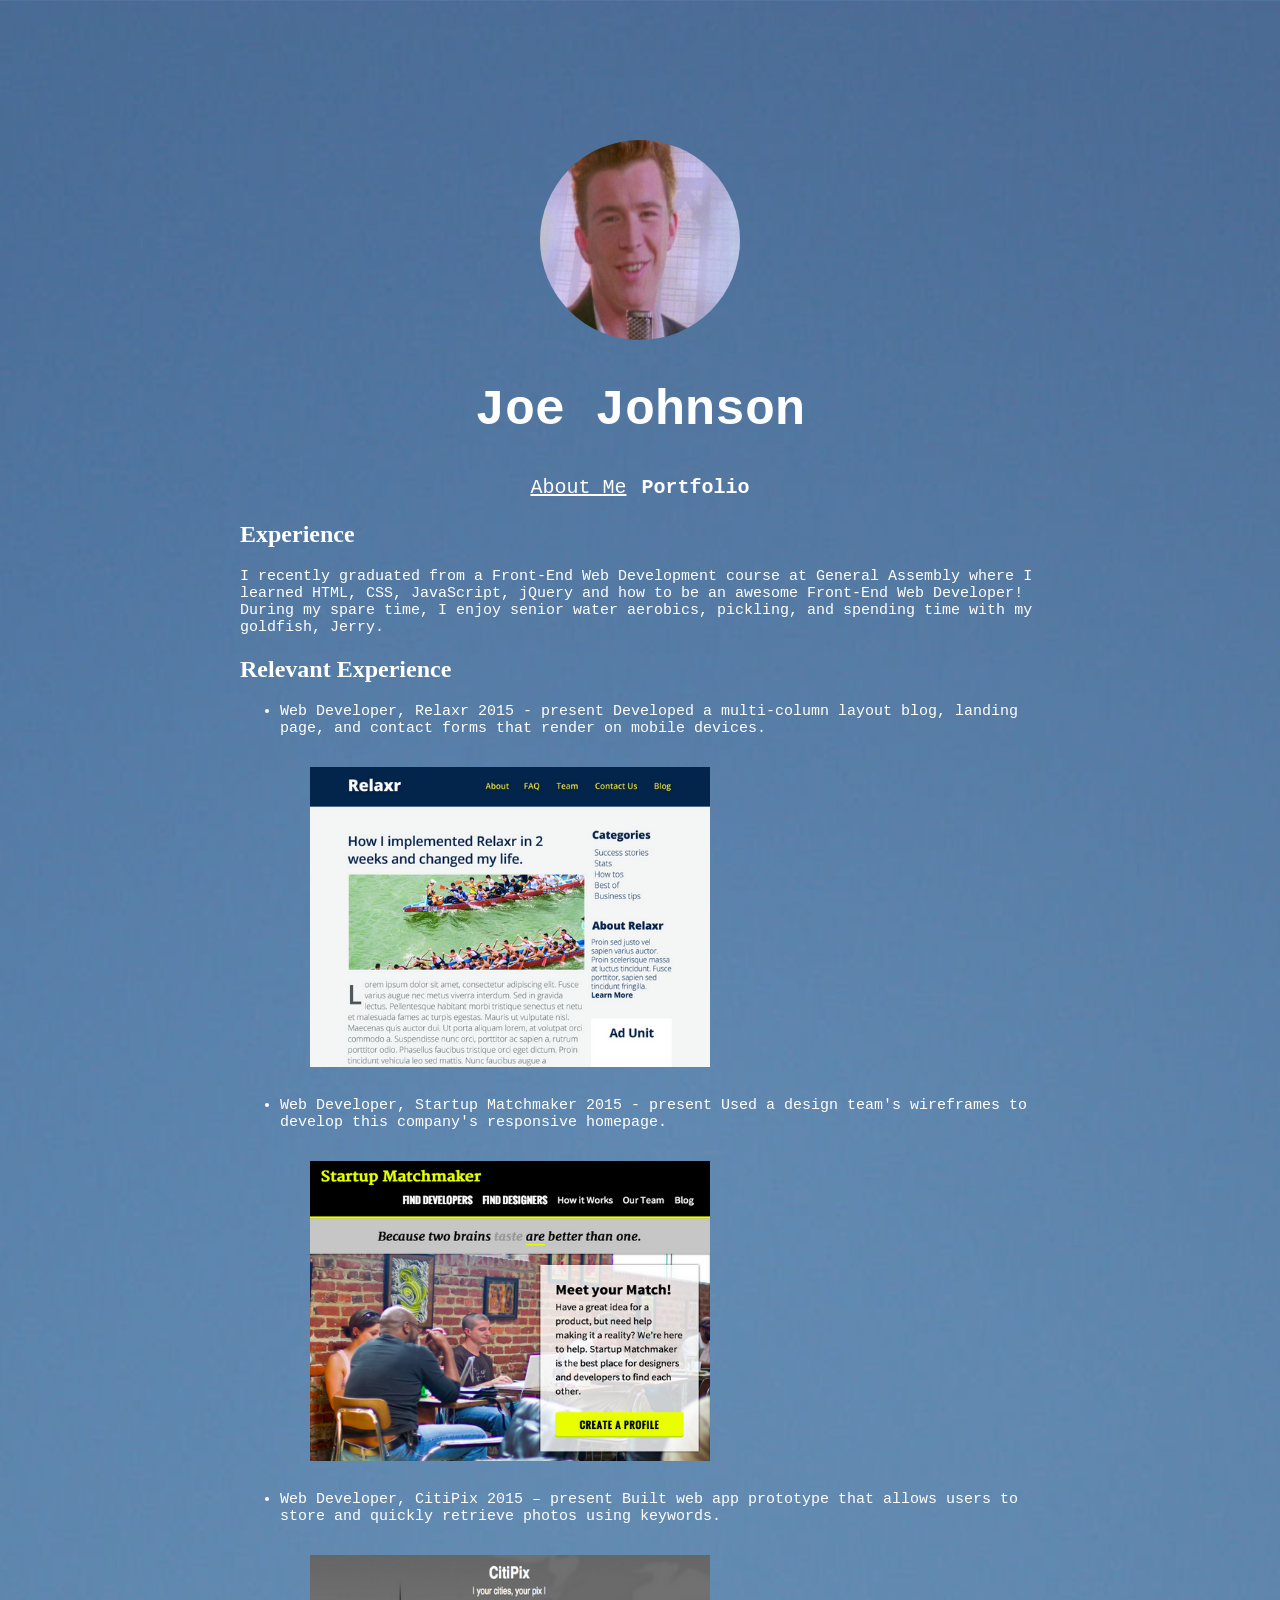
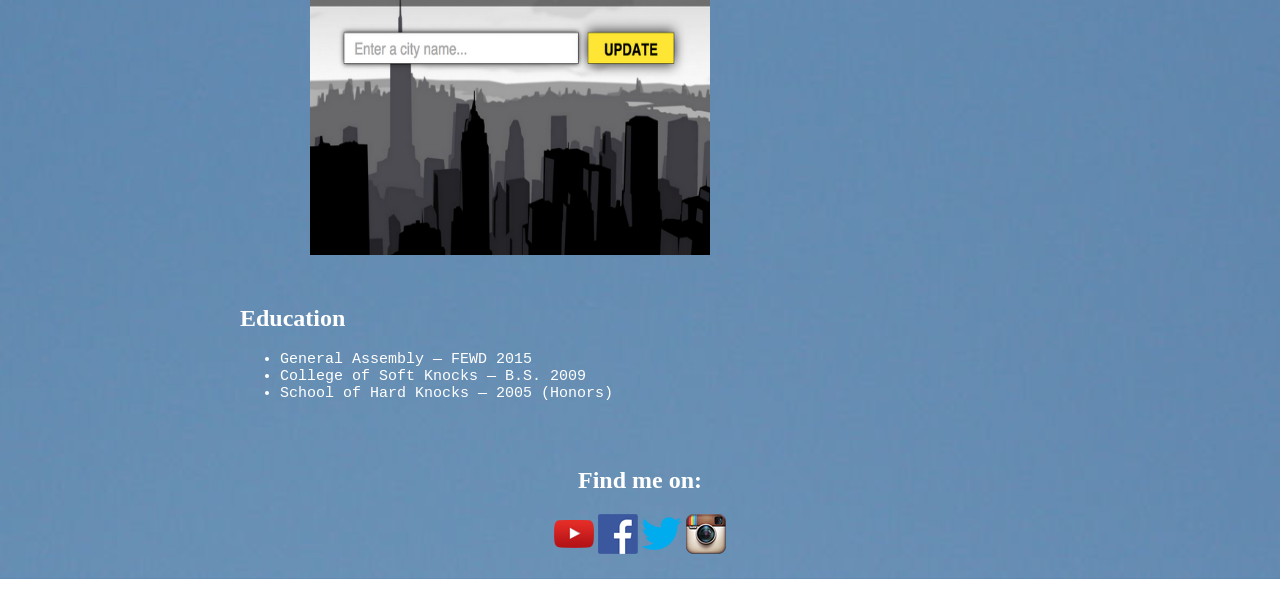
==== index.html @ d310978c "changed the file name to index for gh pages" ====
<!DOCTYPE html>
<html>
	<head>
		<title>Portfolio</title>
		<meta charset="utf-8">
		<link rel="stylesheet" type="text/css" href="./style.css">
	</head>
		<header>
			<img src="./rick-astley.jpg" class="image1">
					<h1>Joe Johnson</h1>
					<nav>
							<a href="./aboutme.html">About Me</a>
							<strong>Portfolio</strong>
    				</nav>
		</header> 

<body>

<h2>Experience</h2>

			
<div>I recently graduated from a Front-End Web Development course at General Assembly where I learned HTML, CSS, JavaScript, jQuery and how to be an awesome Front-End Web Developer! During my spare time, I enjoy senior water aerobics, pickling, and spending time with my goldfish, Jerry.</div>

		
<h2>Relevant Experience</h2>

<ul>		
	<li>Web Developer, Relaxr 2015 - present
		Developed a multi-column layout blog, landing page, and contact forms that render on mobile devices.
	<img src="./relaxr_deliverable.png" class="image2">
	</li>

	<li>Web Developer, Startup Matchmaker 2015 - present
	Used a design team's wireframes to develop this company's responsive homepage.
	<img src="./startup_matchmaker_deliverable.png" class="image2">
	</li>

	<li>Web Developer, CitiPix 2015 – present
	Built web app prototype that allows users to store and quickly retrieve photos using keywords.
	<img src="./citipix_deliverable.png" class="image2">
	</li>
</ul>

<h2>Education</h2>
	<ul>
		<li>General Assembly — FEWD 2015</li>
		<li>College of Soft Knocks — B.S. 2009</li>
		<li>School of Hard Knocks — 2005 (Honors)</li>
	</ul>

<footer>
	<h2> Find me on: </h2>
	<nav>
		<a href="http://youtube.com/watch?v=oHg5SJYRHA0"><img src="./yt.png"></a>
		<a href="http://www.facebook.com/RickAstley"><img src="./fb.png"></a>
		<a href="http://twitter.com/rickastley"><img src="./tw.png"></a>
		<a href="http://www.instagram.com/officialrickastley"><img src="./in.png"></a>
	</nav>
	
</footer>
</body>
</html>
---- style.css ----
header {
	text-align: center;
	font-family: "Lucida Sans Typewriter", "Lucida Console", monaco, "Bitstream Vera Sans Mono", monospace;
	font-size: 25px;
	color: white;

}
strong {

	font-size: 20px;
	color: 	white;
	font-style: bold;
}

a {
	font-size: 20px;
	color: 	white;
}

body {
	margin: 0 auto;
	max-width: 800px;
	background: url(background.jpg);
    background-size: cover;
    background-position: center;
    padding-top: 100px;
}
.image1 {
	height: 200px;
	width: 200px;
	margin: 40px 0px 0px 0px;
	border-radius: 200px;
}

.image2 {
	display: block;
	height: 300px;
	width: 400px;
	padding: 30px;
	margin-right: auto;
    
}

}
section {
	font-family: "Lucida Sans Typewriter", "Lucida Console", monaco, "Bitstream Vera Sans Mono", monospace;
	font-size: 15px;
	color: white;
}

ul {
	font-family: "Lucida Sans Typewriter", "Lucida Console", monaco, "Bitstream Vera Sans Mono", monospace;
	font-size: 15px;
	color: white;
}

iframe {
	display: block;
	height: 300px;
	width: 300px;
	padding-top: 100px;
	padding-bottom: 50px;
	margin: 0 auto;
}

p {

	font-family: "Lucida Sans Typewriter", "Lucida Console", monaco, "Bitstream Vera Sans Mono", monospace;
	font-size: 25px;
	color: white;
	font-style: bold;
}

footer {
	padding-top: 30px;
	padding-bottom: 20px;
	text-align: center;

}

h2 {
	color:white;
}
div {
	font-family: "Lucida Sans Typewriter", "Lucida Console", monaco, "Bitstream Vera Sans Mono", monospace;
	font-size: 15px;
	color: white;
	font-style: bold;
}
.input1 {

	padding-top: 50px;
	text-align: center;
}
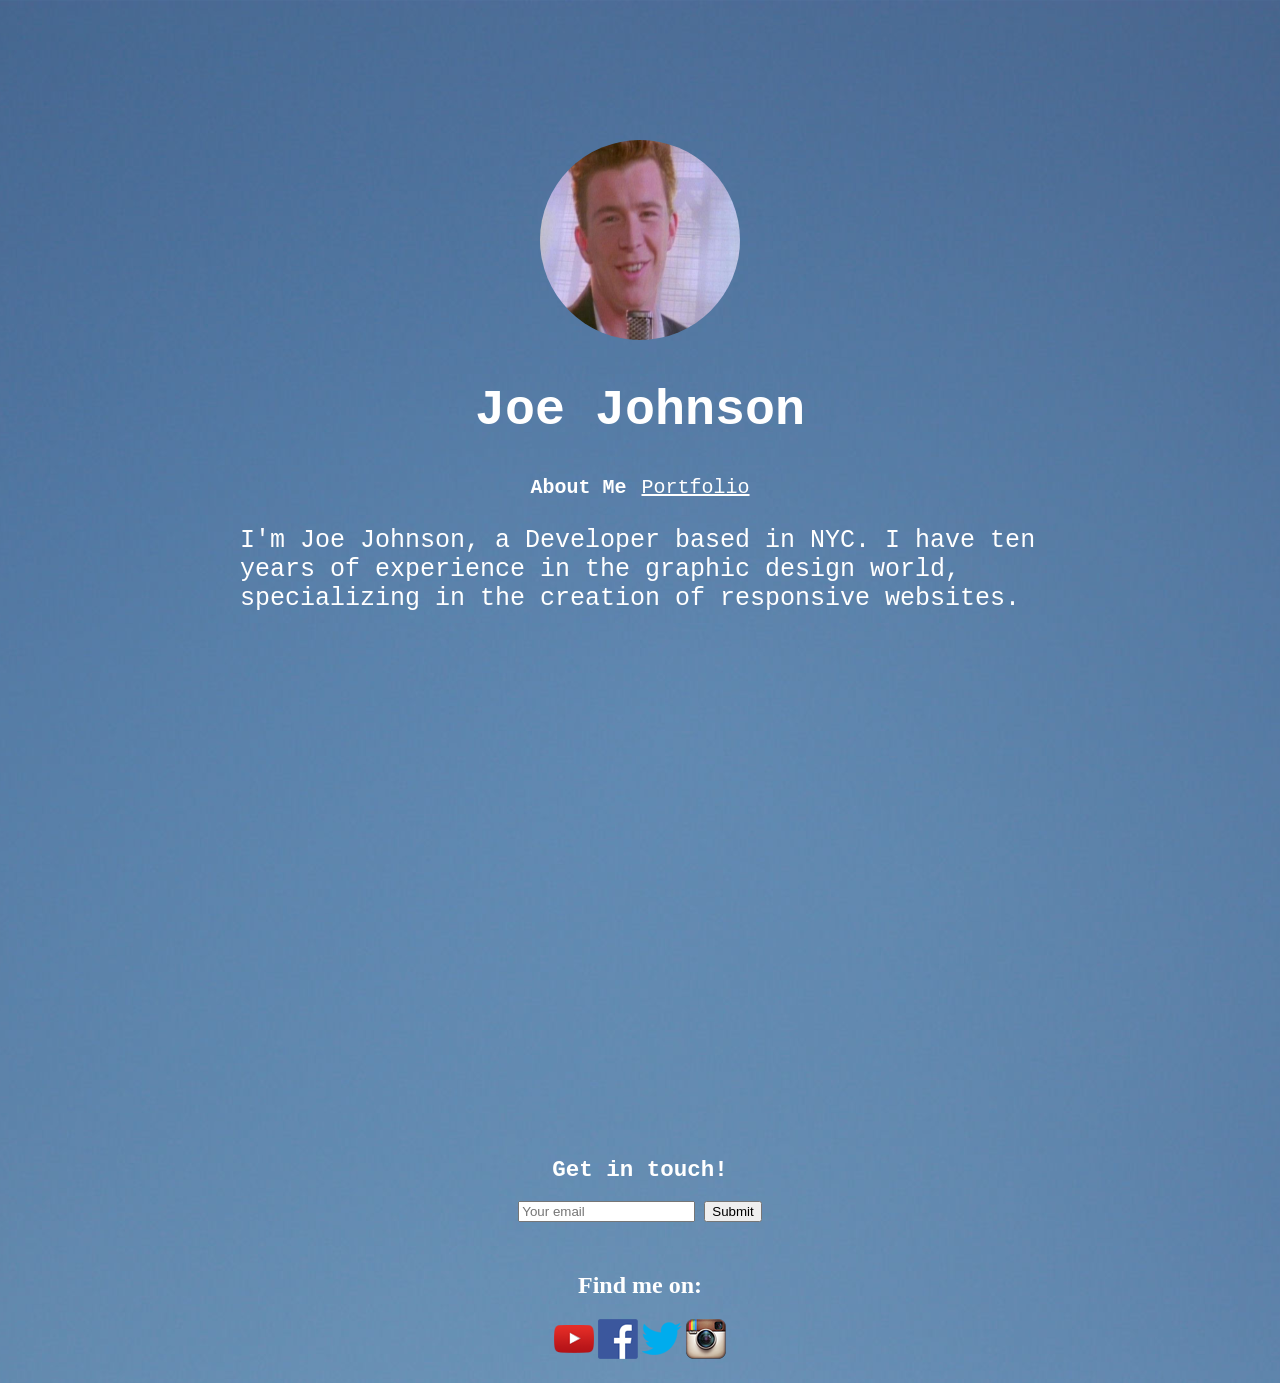
==== commit c583057b: "index change" ====
--- a/index.html
+++ b/index.html
@@ -1,7 +1,7 @@
 <!DOCTYPE html>
 <html>
 	<head>
-		<title>Portfolio</title>
+		<title>About Me</title>
 		<meta charset="utf-8">
 		<link rel="stylesheet" type="text/css" href="./style.css">
 	</head>
@@ -9,47 +9,27 @@
 			<img src="./rick-astley.jpg" class="image1">
 					<h1>Joe Johnson</h1>
 					<nav>
-							<a href="./aboutme.html">About Me</a>
-							<strong>Portfolio</strong>
+							<strong>About Me</strong>
+							<a href="./portfolio.html">Portfolio</a>
     				</nav>
-		</header> 
+		</header>
 
 <body>
+	<p>I'm Joe Johnson, a Developer based in NYC. I have ten years of experience in the graphic design world, specializing in the creation of responsive websites.</p>
 
-<h2>Experience</h2>
 
-			
-<div>I recently graduated from a Front-End Web Development course at General Assembly where I learned HTML, CSS, JavaScript, jQuery and how to be an awesome Front-End Web Developer! During my spare time, I enjoy senior water aerobics, pickling, and spending time with my goldfish, Jerry.</div>
+<iframe width="560" height="315" src="https://www.youtube.com/embed/Uj1ykZWtPYI" frameborder="0" allowfullscreen></iframe> <!--I wasn't trying to be funny, just playing with things :) -->
 
-		
-<h2>Relevant Experience</h2>
 
-<ul>		
-	<li>Web Developer, Relaxr 2015 - present
-		Developed a multi-column layout blog, landing page, and contact forms that render on mobile devices.
-	<img src="./relaxr_deliverable.png" class="image2">
-	</li>
-
-	<li>Web Developer, Startup Matchmaker 2015 - present
-	Used a design team's wireframes to develop this company's responsive homepage.
-	<img src="./startup_matchmaker_deliverable.png" class="image2">
-	</li>
-
-	<li>Web Developer, CitiPix 2015 – present
-	Built web app prototype that allows users to store and quickly retrieve photos using keywords.
-	<img src="./citipix_deliverable.png" class="image2">
-	</li>
-</ul>
-
-<h2>Education</h2>
-	<ul>
-		<li>General Assembly — FEWD 2015</li>
-		<li>College of Soft Knocks — B.S. 2009</li>
-		<li>School of Hard Knocks — 2005 (Honors)</li>
-	</ul>
+<div class="input1">
+	<h2> Get in touch!</h2> 
+	<input type="email" placeholder="Your email">
+	<input type="Submit">
+</div>
 
 <footer>
-	<h2> Find me on: </h2>
+
+<h2> Find me on: </h2>
 	<nav>
 		<a href="http://youtube.com/watch?v=oHg5SJYRHA0"><img src="./yt.png"></a>
 		<a href="http://www.facebook.com/RickAstley"><img src="./fb.png"></a>
@@ -59,4 +39,4 @@
 	
 </footer>
 </body>
-</html>+</html>
